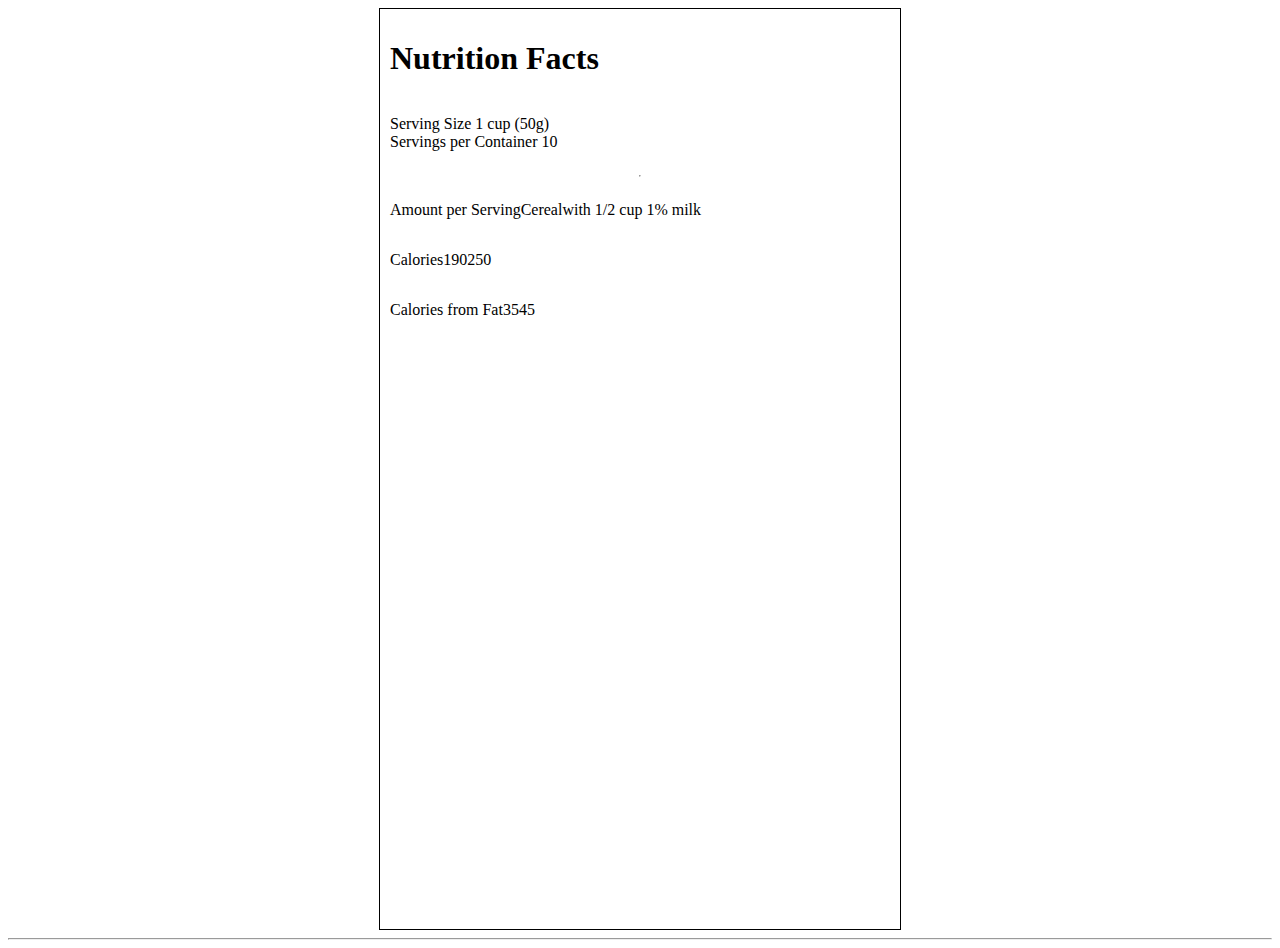
==== Peter/html/index.html @ 532674af "improve layout" ====
<!DOCTYPE html>
<html lang="en">
<head>
    <meta charset="UTF-8">
    <meta http-equiv="X-UA-Compatible" content="IE=edge">
    <meta name="viewport" content="width=device-width, initial-scale=1.0">
    <link rel="stylesheet" href="../styles/styles.css">
    <title>Nutrition Facts</title>
</head>
<body>
    <div class="mcontainer">
        <div class="topblock">
            <h1>Nutrition Facts</h1>
            <p>Serving Size 1 cup (50g) <br>
            Servings per Container 10 </p>
        </div>
        <hr class="thick">
        <div class="secondblock">
            <div class="tline">
                <p>Amount per Serving</p>
                <p>Cereal</p>
                <p class="milk">with 1/2 cup 1% milk</p>
            </div>    
           

            <!-- <hr class="long"> -->

            <div class="cline">
                <p>Calories</p>
                <p>190</p>
                <p>250</p>
            </div>

            <!-- <hr class="short"> -->
                
            <div class="btline">
                <p>Calories from Fat</p>
                <p>35</p>
                <p>45</p>
            </div>
        </div>
    </div> <!-- mcontainer end-->
    <hr class="mid">





    
    
    
    
    
    
    
    
    
    
    
    
    
    
    
    
    
    </div>

</body>
</html>
---- Peter/styles/styles.css ----
.mcontainer {
    display: flex;
    flex-direction: column;
    align-items: center;
    border: 1px solid black;
    width: 500px;
    height: 900px;
    /* background-color: aqua; */
    padding: 10px;
    margin: 0 auto;
}
.topblock{
    display:flex;
    align-self: flex-start;
    flex-flow: column;
    justify-content: flex-start;
    
      
}
.secondblock {
    display: flex;
    align-self: flex-start;
    margin: 0;
    flex-flow: column nowrap;

}
.tline, .cline , .btline {
    display: flex;
    flex-flow: row nowrap;
    /* margin: 0 auto; */
    
}



.milk{
    display: flex;
    flex-flow: column wrap;
}
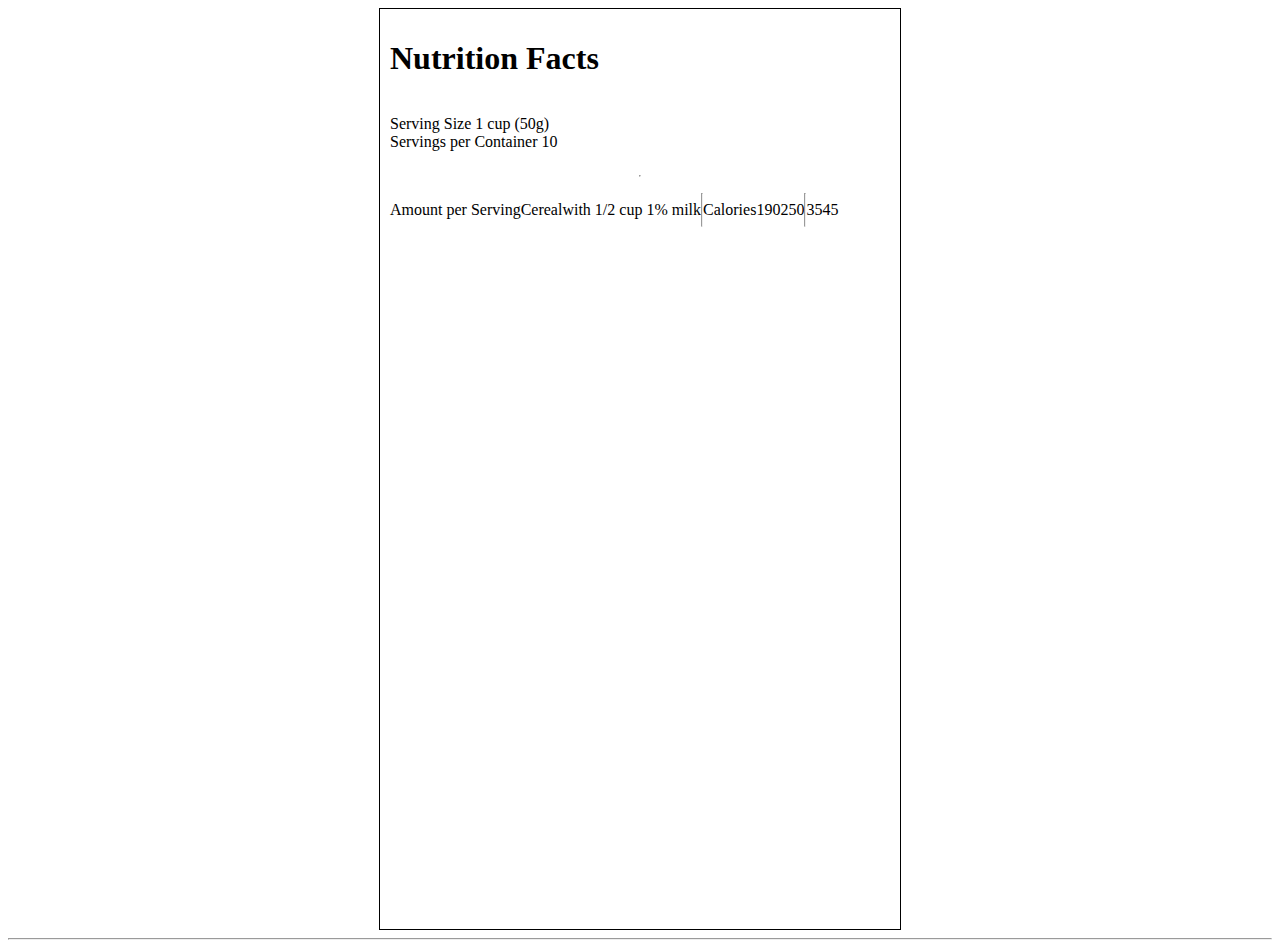
==== commit 768730f2: "BIG CHANGE" ====
--- a/Peter/html/index.html
+++ b/Peter/html/index.html
@@ -17,26 +17,20 @@
         <hr class="thick">
         <div class="secondblock">
             <div class="tline">
-                <p>Amount per Serving</p>
-                <p>Cereal</p>
-                <p class="milk">with 1/2 cup 1% milk</p>
-            </div>    
-           
+                <p class="label">Amount per Serving</p>
+                <p class="calories">Cereal</p>
+                <p class="calories">with 1/2 cup 1% milk</p>
+                <hr class="long">
+            
+                <p class="label">Calories</p>
+                <p class="calories">190</p>
+                <p class="calories">250</p>
 
-            <!-- <hr class="long"> -->
-
-            <div class="cline">
-                <p>Calories</p>
-                <p>190</p>
-                <p>250</p>
-            </div>
-
-            <!-- <hr class="short"> -->
+                <hr class="short">
                 
-            <div class="btline">
-                <p>Calories from Fat</p>
-                <p>35</p>
-                <p>45</p>
+                <p class="label"Calories from Fat></p>
+                <p class="calories">35</p>
+                <p class="calories">45</p>
             </div>
         </div>
     </div> <!-- mcontainer end-->
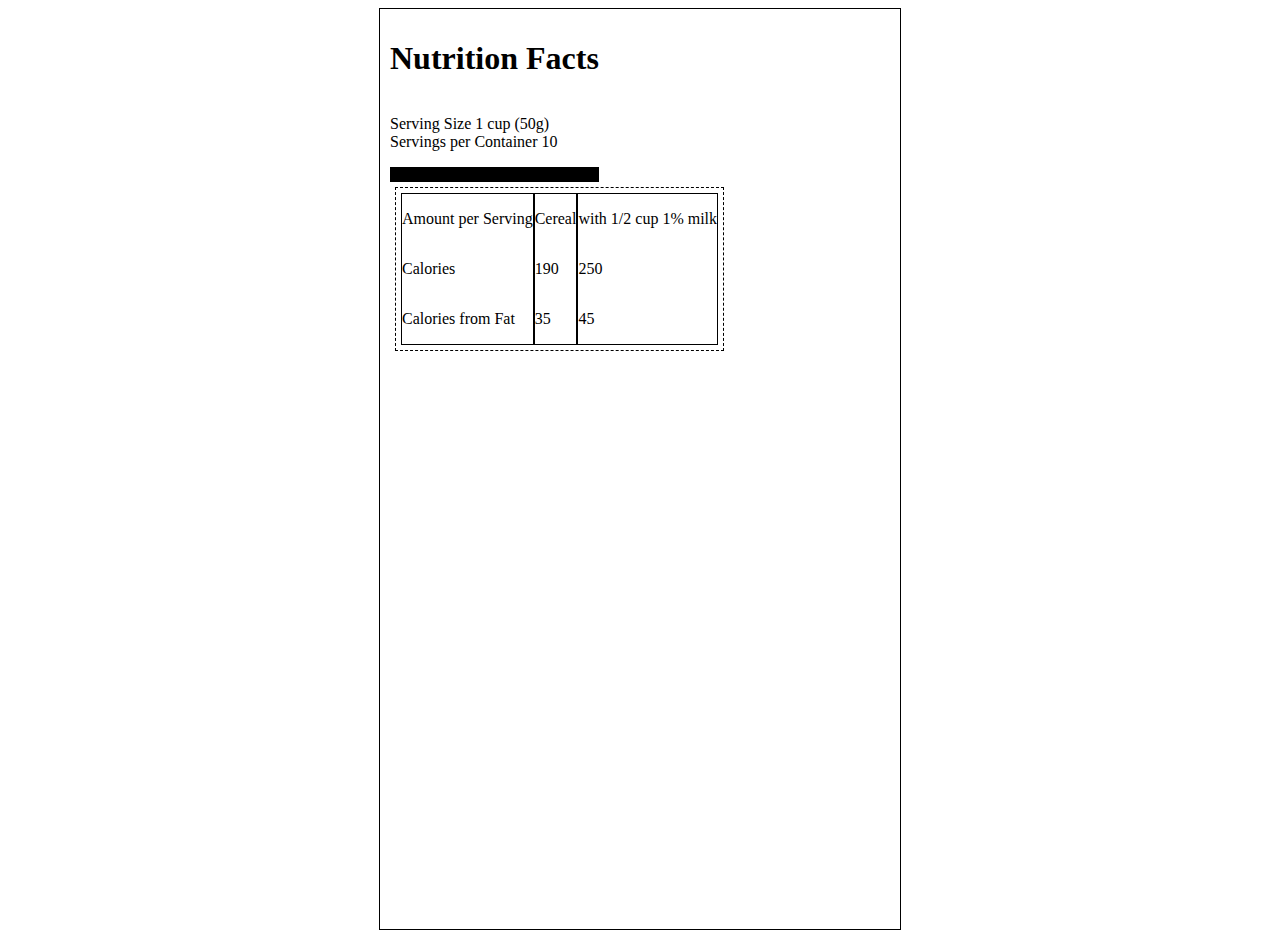
==== commit d875db11: "try new flex" ====
--- a/Peter/html/index.html
+++ b/Peter/html/index.html
@@ -14,32 +14,33 @@
             <p>Serving Size 1 cup (50g) <br>
             Servings per Container 10 </p>
         </div>
-        <hr class="thick">
+        
         <div class="secondblock">
-            <div class="tline">
-                <p class="label">Amount per Serving</p>
-                <p class="calories">Cereal</p>
-                <p class="calories">with 1/2 cup 1% milk</p>
-                <hr class="long">
+
+            <div class="fstline">
+                <p class="1st">Amount per Serving</p>
+                <p class="1st">Calories</p>
+                <p class="1st">Calories from Fat</p>
+            </div>
+
+            <div class="sndline">
+                <p class="2nd">Cereal</p>
+                <p class="2nd">190</p>
+                <p class="2nd">35</p>
+            </div>
+               
+            <div class="trdline">
+                <p class="3rd">with 1/2 cup 1% milk</p>
+                <p class="3rd">250</p>
+                <p class="3rd">45</p>
+            </div>
+
+                
+                
             
-                <p class="label">Calories</p>
-                <p class="calories">190</p>
-                <p class="calories">250</p>
-
-                <hr class="short">
-                
-                <p class="label"Calories from Fat></p>
-                <p class="calories">35</p>
-                <p class="calories">45</p>
-            </div>
         </div>
     </div> <!-- mcontainer end-->
-    <hr class="mid">
-
-
-
-
-
+     
     
     
     
@@ -50,14 +51,6 @@
     
     
     
-    
-    
-    
-    
-    
-    
-    
-    </div>
 
 </body>
 </html>--- a/Peter/styles/styles.css
+++ b/Peter/styles/styles.css
@@ -9,31 +9,62 @@
     padding: 10px;
     margin: 0 auto;
 }
+
+
 .topblock{
     display:flex;
     align-self: flex-start;
     flex-flow: column;
     justify-content: flex-start;
+    border-bottom: 15px solid black;
+    /* justify-content: ; */
     
       
 }
+
 .secondblock {
     display: flex;
     align-self: flex-start;
-    margin: 0;
-    flex-flow: column nowrap;
+    margin: 5px;
+    padding: 5px;
+    /* flex-flow: row wrap; */
+    flex-direction: row;
+    border: 1px dashed black;
+    
+    
 
 }
-.tline, .cline , .btline {
+.fstline {
     display: flex;
-    flex-flow: row nowrap;
+    flex-flow: column;
     /* margin: 0 auto; */
+    order: 0;
+    border: 1px solid black;
+    
+}
+.sndline {
+    flex-direction: column;
+    display: flex;
+    /* flex-flow: column; */
+    /* margin: 0 auto; */
+    order: 1;
+    border: 1px solid black;
+    
+    
+}
+.trdline {
+    display: flex;
+    flex-direction: column;
+    /* flex-flow: column; */
+    /* margin: 0 auto; */
+    order: 2;
+    border: 1px solid black;
+
     
 }
 
 
-
-.milk{
+/* .milk{
     display: flex;
     flex-flow: column wrap;
-}+} */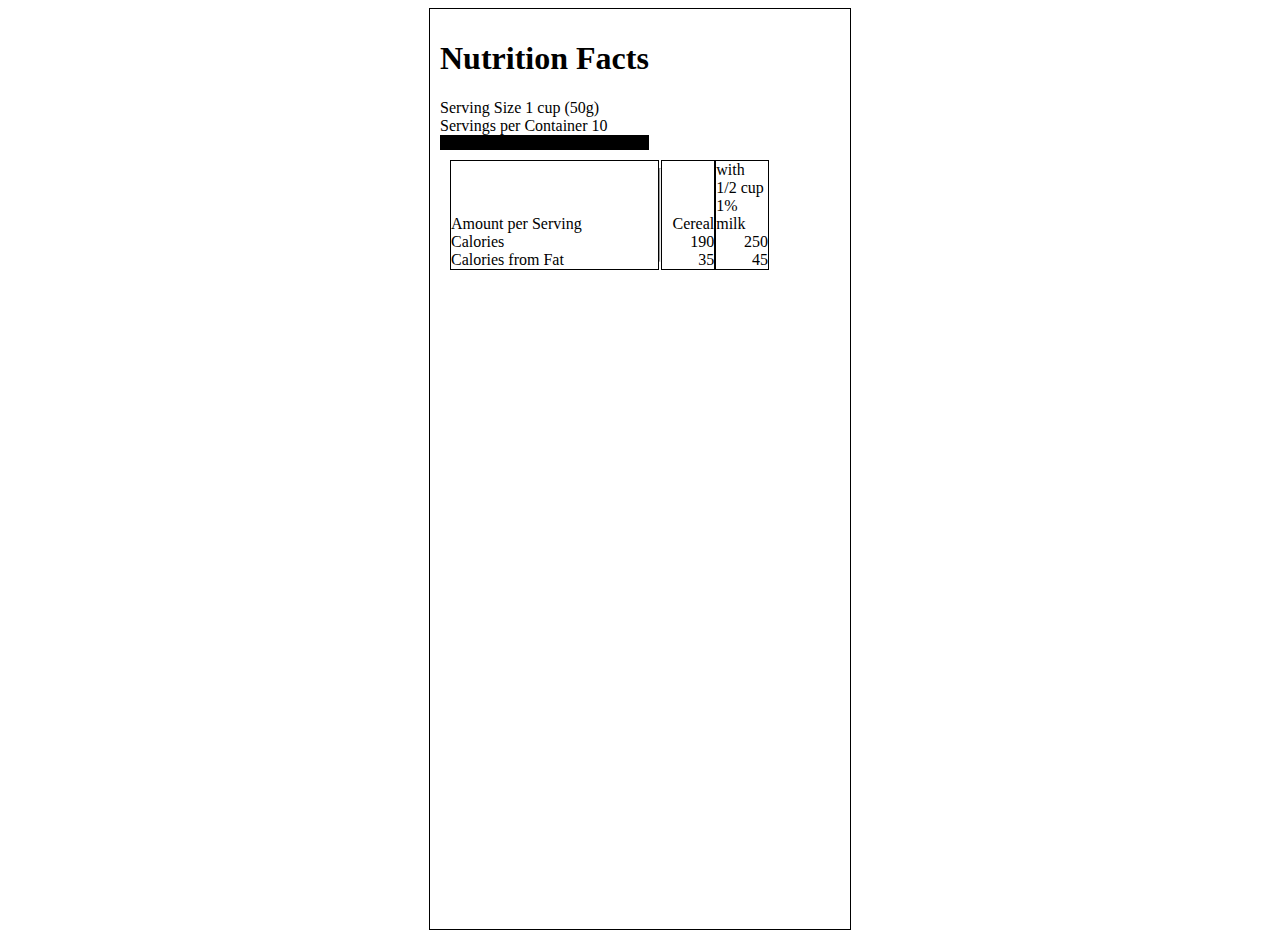
==== commit 74ee21b1: "change flexboxes" ====
--- a/Peter/html/index.html
+++ b/Peter/html/index.html
@@ -20,9 +20,9 @@
             <div class="fstline">
                 <p class="1st">Amount per Serving</p>
                 <p class="1st">Calories</p>
-                <p class="1st">Calories from Fat</p>
+                <p class="f3d">Calories from Fat</p>
             </div>
-
+<hr class="obhr">
             <div class="sndline">
                 <p class="2nd">Cereal</p>
                 <p class="2nd">190</p>
@@ -35,7 +35,7 @@
                 <p class="3rd">45</p>
             </div>
 
-                
+            
                 
             
         </div>
--- a/Peter/styles/styles.css
+++ b/Peter/styles/styles.css
@@ -3,7 +3,7 @@
     flex-direction: column;
     align-items: center;
     border: 1px solid black;
-    width: 500px;
+    width: 400px;
     height: 900px;
     /* background-color: aqua; */
     padding: 10px;
@@ -29,17 +29,27 @@
     padding: 5px;
     /* flex-flow: row wrap; */
     flex-direction: row;
-    border: 1px dashed black;
-    
-    
-
+    /* border: 1px dashed black; */
+}
+p {
+    margin: 0;
 }
 .fstline {
     display: flex;
-    flex-flow: column;
+    flex-direction: column;
     /* margin: 0 auto; */
-    order: 0;
+    flex: 8;
     border: 1px solid black;
+    justify-content: flex-end;
+}
+
+.obhr{
+    display: flex;
+    flex-basis: auto;
+}
+
+.fstline.f3d{
+    display: flex;
     
 }
 .sndline {
@@ -47,8 +57,11 @@
     display: flex;
     /* flex-flow: column; */
     /* margin: 0 auto; */
-    order: 1;
+    flex: 2;
+    justify-content: flex-end;
     border: 1px solid black;
+    align-items: flex-end;
+
     
     
 }
@@ -57,8 +70,9 @@
     flex-direction: column;
     /* flex-flow: column; */
     /* margin: 0 auto; */
-    order: 2;
     border: 1px solid black;
+    flex: 2;
+    align-items: flex-end;
 
     
 }
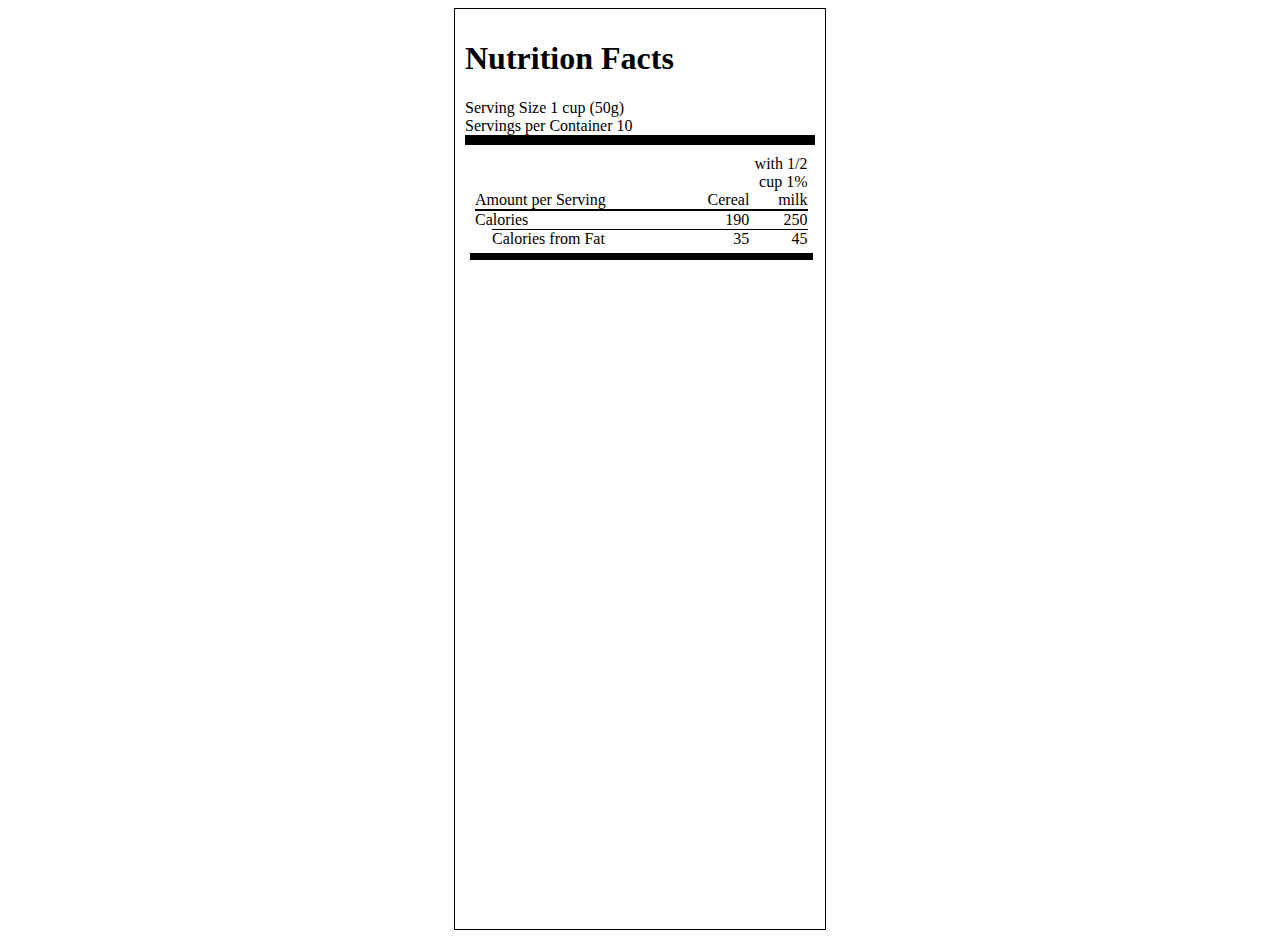
==== commit 06a59b72: "fix padding to margin" ====
--- a/Peter/html/index.html
+++ b/Peter/html/index.html
@@ -18,21 +18,21 @@
         <div class="secondblock">
 
             <div class="fstline">
-                <p class="1st">Amount per Serving</p>
-                <p class="1st">Calories</p>
+                <p class="f1t">Amount per Serving</p>
+                <p class="f2d">Calories</p>
                 <p class="f3d">Calories from Fat</p>
             </div>
-<hr class="obhr">
+
             <div class="sndline">
-                <p class="2nd">Cereal</p>
-                <p class="2nd">190</p>
-                <p class="2nd">35</p>
+                <p class="t1t">Cereal</p>
+                <p class="t2d">190</p>
+                <p class="t3d">35</p>
             </div>
                
             <div class="trdline">
-                <p class="3rd">with 1/2 cup 1% milk</p>
-                <p class="3rd">250</p>
-                <p class="3rd">45</p>
+                <p class="th1t">with 1/2 cup 1% milk</p>
+                <p class="th2d">250</p>
+                <p class="th3d">45</p>
             </div>
 
             
--- a/Peter/styles/styles.css
+++ b/Peter/styles/styles.css
@@ -3,7 +3,7 @@
     flex-direction: column;
     align-items: center;
     border: 1px solid black;
-    width: 400px;
+    width: 350px;
     height: 900px;
     /* background-color: aqua; */
     padding: 10px;
@@ -13,23 +13,25 @@
 
 .topblock{
     display:flex;
+    width: 100%;
     align-self: flex-start;
     flex-flow: column;
     justify-content: flex-start;
-    border-bottom: 15px solid black;
-    /* justify-content: ; */
-    
+    border-bottom: 10px solid black;
+    /* border-width: 9%; */
       
 }
 
 .secondblock {
     display: flex;
+    width: 95%;
     align-self: flex-start;
     margin: 5px;
     padding: 5px;
-    /* flex-flow: row wrap; */
     flex-direction: row;
-    /* border: 1px dashed black; */
+    border-bottom: 7px solid black;
+    border-width: 100%;
+
 }
 p {
     margin: 0;
@@ -37,48 +39,49 @@
 .fstline {
     display: flex;
     flex-direction: column;
-    /* margin: 0 auto; */
     flex: 8;
-    border: 1px solid black;
     justify-content: flex-end;
 }
 
-.obhr{
+.f1t, .t1t,.th1t{
     display: flex;
-    flex-basis: auto;
+    border-bottom: 2px solid black;
+
 }
 
-.fstline.f3d{
-    display: flex;
-    
+.f3d {
+    margin-left: 17px;
+    border-top: 1px solid black;
+    /* box-sizing:content-box; */
+    /* width: 100%; */
+
 }
+
+.t3d,.th3d{
+    border-top: 1px solid black;
+    width: 100%;
+}
+
 .sndline {
     flex-direction: column;
     display: flex;
     /* flex-flow: column; */
     /* margin: 0 auto; */
-    flex: 2;
+    flex: 1;
     justify-content: flex-end;
-    border: 1px solid black;
-    align-items: flex-end;
+    align-items: flex-end;   
+    text-align: right; 
+}
 
-    
-    
-}
 .trdline {
     display: flex;
     flex-direction: column;
     /* flex-flow: column; */
     /* margin: 0 auto; */
-    border: 1px solid black;
     flex: 2;
     align-items: flex-end;
+    text-align: right;
 
     
 }
 
-
-/* .milk{
-    display: flex;
-    flex-flow: column wrap;
-} */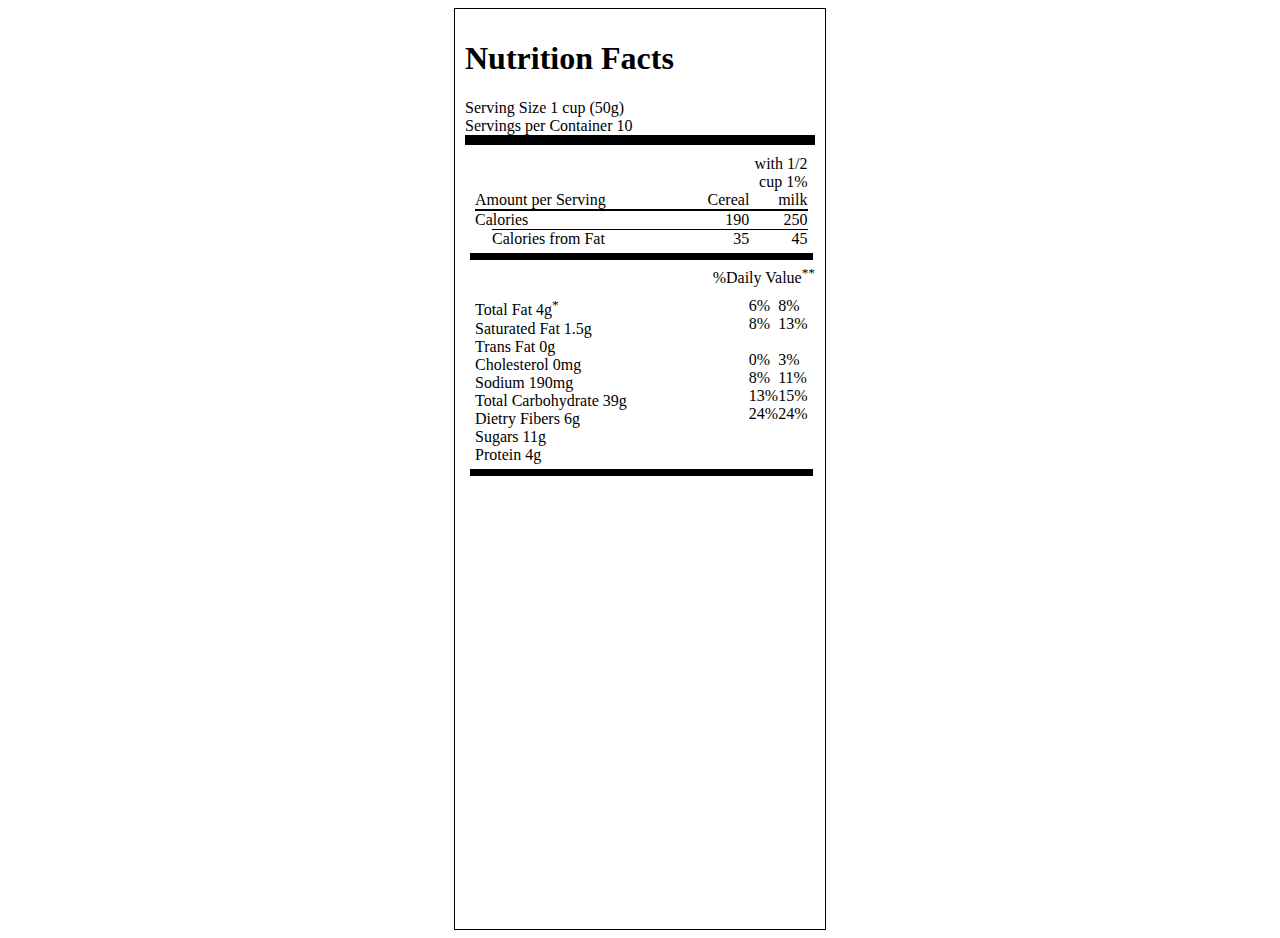
==== commit 328b9942: "add second nutritent part" ====
--- a/Peter/html/index.html
+++ b/Peter/html/index.html
@@ -39,6 +39,51 @@
                 
             
         </div>
+    <div class="dval">
+        <p>&percnt;Daily Value<sup>**</sup></p>
+    </div>
+    <div class="thirdblock">
+
+        <div class="tbl1">
+            <p class="tbl1a">Total Fat 4g<sup>*</sup></p>
+            <p class="tbl1b">Saturated Fat 1.5g</p>
+            <p class="tbl1c">Trans Fat 0g</p>
+            <p class="tbl1d">Cholesterol 0mg</p>
+            <p class="tbl1e">Sodium 190mg</p>
+            <p class="tbl1f">Total Carbohydrate 39g</p>
+            <p class="tbl1g">Dietry Fibers 6g</p>
+            <p class="tbl1h">Sugars 11g</p>
+            <p class="tbl1i">Protein 4g</p>
+        </div>
+        <div class="tbl2">
+            <p class="tbl2a">6&percnt;</p>
+            <p class="tbl2b">8&percnt;</p>
+            <p class="tbl2c">&nbsp;</p>
+            <p class="tbl2d">0&percnt;</p>
+            <p class="tbl2e">8&percnt;</p>
+            <p class="tbl2f">13&percnt;</p>
+            <p class="tbl2g">24&percnt;</p>
+            <p class="tbl2h">&nbsp;</p>
+            <p class="tbl2i">&nbsp;</p>
+        </div>
+           
+        <div class="tbl3">
+            <p class="tbl3a">8&percnt;</p>
+            <p class="tbl3b">13&percnt;</p>
+            <p class="tbl3c">&nbsp;</p>
+            <p class="tbl3d">3&percnt;</p>
+            <p class="tbl3e">11&percnt;</p>
+            <p class="tbl3f">15&percnt;</p>
+            <p class="tbl3g">24&percnt;</p>
+            <p class="tbl3h">&nbsp;</p>
+            <p class="tbl3i">&nbsp;</p>
+        </div>
+
+        
+            
+        
+    </div>
+
     </div> <!-- mcontainer end-->
      
     
--- a/Peter/styles/styles.css
+++ b/Peter/styles/styles.css
@@ -85,3 +85,26 @@
     
 }
 
+.dval{
+    display: flex;
+    align-self:  flex-end;
+}
+
+.thirdblock {
+    display: flex;
+    width: 95%;
+    align-self: flex-start;
+    margin: 5px;
+    padding: 5px;
+    flex-direction: row;
+    border-bottom: 7px solid black;
+    border-width: 100%;
+
+}
+
+.tbl1 {
+    display: flex;
+    flex-direction: column;
+    flex: 8;
+    justify-content: flex-end;
+}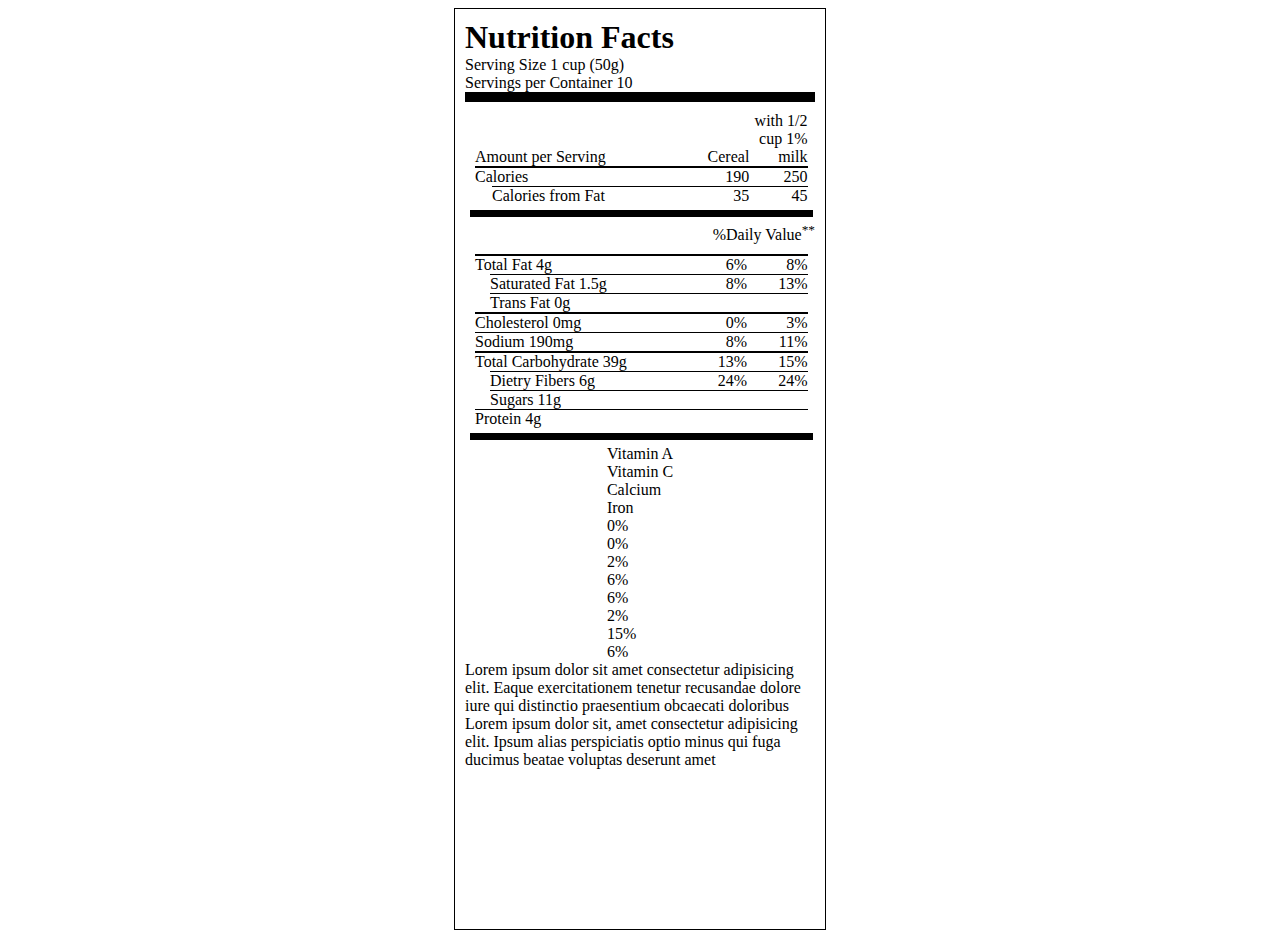
==== commit 62231748: "third table and emter textblock" ====
--- a/Peter/html/index.html
+++ b/Peter/html/index.html
@@ -45,7 +45,7 @@
     <div class="thirdblock">
 
         <div class="tbl1">
-            <p class="tbl1a">Total Fat 4g<sup>*</sup></p>
+            <p class="tbl1a">Total Fat 4g</p>
             <p class="tbl1b">Saturated Fat 1.5g</p>
             <p class="tbl1c">Trans Fat 0g</p>
             <p class="tbl1d">Cholesterol 0mg</p>
@@ -78,10 +78,35 @@
             <p class="tbl3h">&nbsp;</p>
             <p class="tbl3i">&nbsp;</p>
         </div>
+    </div>
+    <div class="fourthblock">
+        <div class="thbl1">
+            <p class="thbl1a">Vitamin A </p>
+            <p class="thbl1b">Vitamin C</p>
+            <p class="thbl1c">Calcium</p>
+            <p class="thbl1d">Iron</p>
+        </div>
+        <div class="thbl2">
+            <p class="thbl2a">0&percnt;</p>
+            <p class="thbl2b">0&percnt;</p>
+            <p class="thbl2c">2&percnt;</p>
+            <p class="thbl2d">6&percnt;</p>
+        </div>
+        <div class="thbl3">
+            <p class="thbl3a">6&percnt;</p>
+            <p class="thbl3b">2&percnt;</p>
+            <p class="thbl3c">15&percnt;</p>
+            <p class="thbl3d">6&percnt;</p>
+        </div>
+    </div>
+    <div class="fifthblock">
+             
+        <p>Lorem ipsum dolor sit amet consectetur adipisicing elit. Eaque exercitationem tenetur recusandae dolore iure qui distinctio praesentium obcaecati doloribus
+        Lorem ipsum dolor sit, amet consectetur adipisicing elit. Ipsum alias perspiciatis optio minus qui fuga ducimus beatae voluptas deserunt amet </p>
 
-        
-            
-        
+    </div>
+
+
     </div>
 
     </div> <!-- mcontainer end-->
--- a/Peter/styles/styles.css
+++ b/Peter/styles/styles.css
@@ -33,10 +33,10 @@
     border-width: 100%;
 
 }
-p {
+p, h1 {
     margin: 0;
 }
-.fstline {
+.fstline, .tbl1 {
     display: flex;
     flex-direction: column;
     flex: 8;
@@ -62,7 +62,7 @@
     width: 100%;
 }
 
-.sndline {
+.sndline, .tbl2 {
     flex-direction: column;
     display: flex;
     /* flex-flow: column; */
@@ -73,7 +73,7 @@
     text-align: right; 
 }
 
-.trdline {
+.trdline, .tbl3 {
     display: flex;
     flex-direction: column;
     /* flex-flow: column; */
@@ -107,4 +107,20 @@
     flex-direction: column;
     flex: 8;
     justify-content: flex-end;
+}
+
+.tbl1a, .tbl2a, .tbl3a,.tbl1d, .tbl2d, .tbl3d,.tbl1f,.tbl2f,.tbl3f {
+    border-top: 2px solid black;
+    width: 100%;
+}
+
+.tbl1b, .tbl1c, .tbl1g, .tbl1h{
+    border-top: 1px solid black;
+    width: 100%;
+    margin-left: 15px;
+}
+
+.tbl2b, .tbl2c,.tbl3b, .tbl3c,.tbl1e,.tbl2e,.tbl3e, .tbl2g, .tbl2h, .tbl3g, .tbl3h,  .tbl1i, .tbl2i, .tbl3i{
+    border-top: 1px solid black;
+    width: 100%;
 }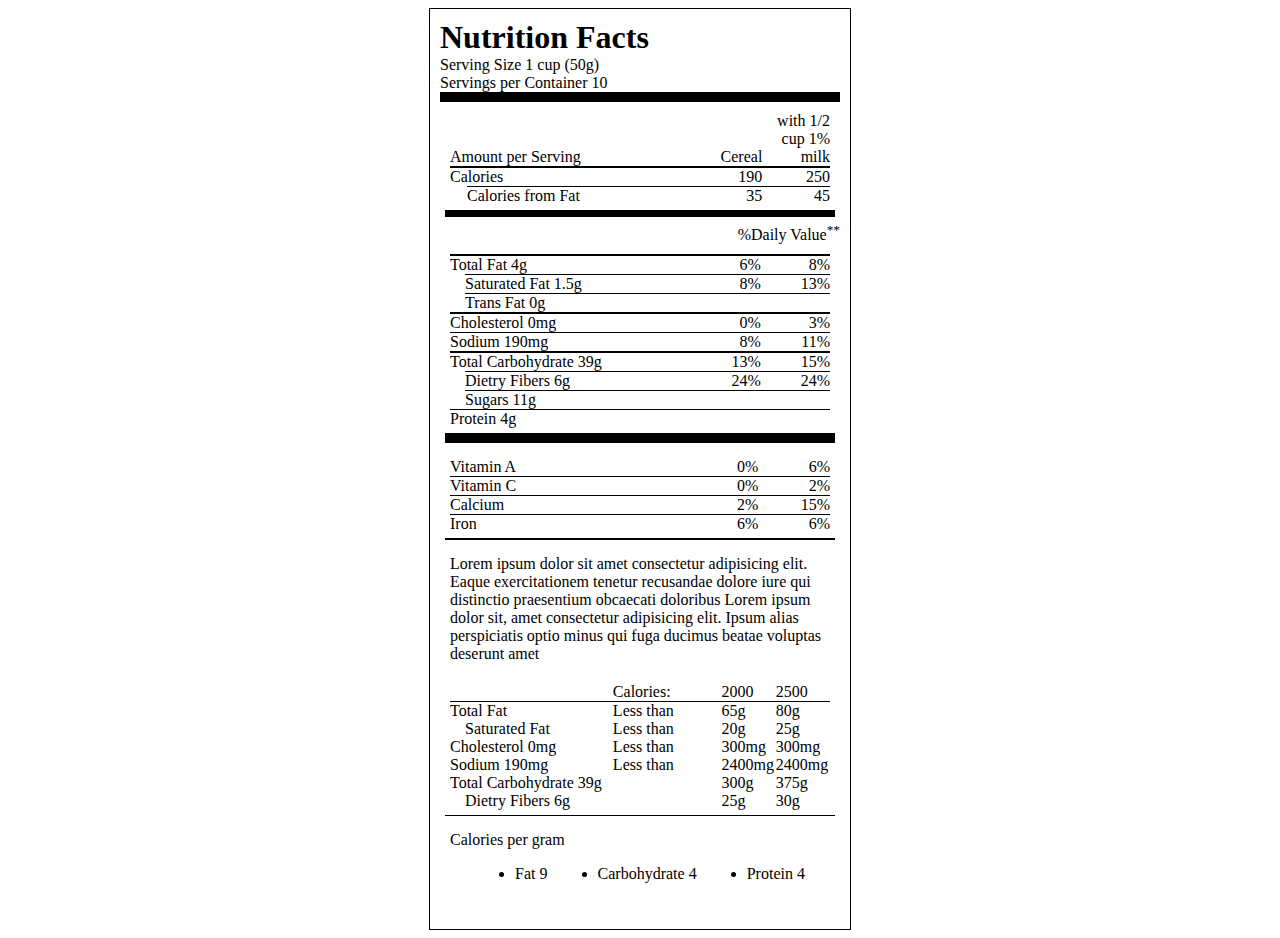
==== commit 41db5704: "finsh intermediate" ====
--- a/Peter/html/index.html
+++ b/Peter/html/index.html
@@ -103,11 +103,56 @@
              
         <p>Lorem ipsum dolor sit amet consectetur adipisicing elit. Eaque exercitationem tenetur recusandae dolore iure qui distinctio praesentium obcaecati doloribus
         Lorem ipsum dolor sit, amet consectetur adipisicing elit. Ipsum alias perspiciatis optio minus qui fuga ducimus beatae voluptas deserunt amet </p>
-
+    </div>
+    <div class="sixthblock">
+        <div class="yab1">
+            <p class="yab1a">&nbsp;</p>
+            <p class="yab1b">Total Fat</p>
+            <p class="yab1c">Saturated Fat</p>
+            <p class="yab1d">Cholesterol 0mg</p>
+            <p class="yab1e">Sodium 190mg</p>
+            <p class="yab1f">Total Carbohydrate 39g</p>
+            <p class="yab1g">Dietry Fibers 6g</p>
+        </div>
+        <div class="yab2">
+            <p class="yab2a">Calories:</p>
+            <p class="yab2b">Less than</p>
+            <p class="yab2c">Less than</p>
+            <p class="yab2d">Less than</p>
+            <p class="yab2e">Less than</p>
+            <p class="yab2f">&nbsp;</p>
+            <p class="yab2g">&nbsp;</p>
+        </div>
+        <div class="yab3">
+            <p class="yab3a">2000</p>
+            <p class="yab3b">65g</p>
+            <p class="yab3c">20g</p>
+            <p class="yab3d">300mg</p>
+            <p class="yab3e">2400mg</p>
+            <p class="yab3f">300g</p>
+            <p class="yab3g">25g</p>
+        </div>
+        <div class="yab4">
+            <p class="yab4a">2500</p>
+            <p class="yab4b">80g</p>
+            <p class="yab4c">25g</p>
+            <p class="yab4d">300mg</p>
+            <p class="yab4e">2400mg</p>
+            <p class="yab4f">375g</p>
+            <p class="yab4g">30g</p>
+        </div>
+    </div>
+    <div class="calpg">
+        <p>Calories per gram</p>
+        <ul class="FCP">
+            <li>Fat 9</li>
+            <li>Carbohydrate 4</li>
+            <li>Protein 4</li>
+        </ul>
     </div>
 
 
-    </div>
+    <!-- </div> ???-->
 
     </div> <!-- mcontainer end-->
      
--- a/Peter/styles/styles.css
+++ b/Peter/styles/styles.css
@@ -1,16 +1,16 @@
+/* Top Container */
 .mcontainer {
     display: flex;
     flex-direction: column;
     align-items: center;
     border: 1px solid black;
-    width: 350px;
+    width: 400px;
     height: 900px;
-    /* background-color: aqua; */
     padding: 10px;
     margin: 0 auto;
 }
 
-
+/* Header block */
 .topblock{
     display:flex;
     width: 100%;
@@ -18,10 +18,8 @@
     flex-flow: column;
     justify-content: flex-start;
     border-bottom: 10px solid black;
-    /* border-width: 9%; */
-      
-}
-
+}
+/* first table */
 .secondblock {
     display: flex;
     width: 95%;
@@ -31,58 +29,65 @@
     flex-direction: row;
     border-bottom: 7px solid black;
     border-width: 100%;
-
-}
+}
+
 p, h1 {
     margin: 0;
 }
-.fstline, .tbl1 {
+/* First Coulmn all 3 tables  */
+.fstline, .tbl1 ,.thbl1{
     display: flex;
     flex-direction: column;
     flex: 8;
     justify-content: flex-end;
 }
-
+/* underline first row first table */
 .f1t, .t1t,.th1t{
     display: flex;
     border-bottom: 2px solid black;
 
 }
-
+/* first Table third line first column */
 .f3d {
     margin-left: 17px;
     border-top: 1px solid black;
-    /* box-sizing:content-box; */
-    /* width: 100%; */
-
-}
-
+}
+/* first Table third line second and third column */
 .t3d,.th3d{
     border-top: 1px solid black;
     width: 100%;
 }
 
-.sndline, .tbl2 {
-    flex-direction: column;
-    display: flex;
-    /* flex-flow: column; */
-    /* margin: 0 auto; */
+.sndline {
+    flex-direction: column;
+    display: flex;
     flex: 1;
     justify-content: flex-end;
     align-items: flex-end;   
     text-align: right; 
 }
-
-.trdline, .tbl3 {
-    display: flex;
-    flex-direction: column;
-    /* flex-flow: column; */
-    /* margin: 0 auto; */
+/* ,.thbl2 */
+.tbl2 {
+    flex-direction: column;
+    display: flex;
+    flex: 1;
+    justify-content: flex-end;
+    align-items: flex-end;   
+    text-align: right; 
+}
+/* ,.thbl3 */
+.trdline,.thbl3{
+    flex-direction: column;
     flex: 2;
     align-items: flex-end;
     text-align: right;
-
-    
+}
+
+.tbl3 {
+    flex-direction: column;
+    flex: 2;
+    align-items: flex-end;
+    text-align: right;
 }
 
 .dval{
@@ -97,12 +102,11 @@
     margin: 5px;
     padding: 5px;
     flex-direction: row;
-    border-bottom: 7px solid black;
-    border-width: 100%;
-
-}
-
-.tbl1 {
+    border-bottom: 10px solid black;
+    border-width: 100%;
+}
+
+.tbl1, .thbl {
     display: flex;
     flex-direction: column;
     flex: 8;
@@ -120,7 +124,79 @@
     margin-left: 15px;
 }
 
-.tbl2b, .tbl2c,.tbl3b, .tbl3c,.tbl1e,.tbl2e,.tbl3e, .tbl2g, .tbl2h, .tbl3g, .tbl3h,  .tbl1i, .tbl2i, .tbl3i{
-    border-top: 1px solid black;
-    width: 100%;
+.tbl2b, .tbl2c,.tbl3b, .tbl3c,.tbl1e,.tbl2e,.tbl3e, .tbl2g, .tbl2h, .tbl3g, .tbl3h,  .tbl1i, .tbl2i, .tbl3i, .thbl1b, .thbl2b, .thbl3b, .thbl1c, .thbl2c, .thbl3c, .thbl1d, .thbl2d, .thbl3d{
+    border-top: 1px solid black;
+    width: 100%;
+}
+
+.fourthblock {
+    display: flex;
+    width: 95%;
+    align-self: flex-start;
+    margin: 5px;
+    padding: 5px;
+    flex-direction: row;
+    border-bottom: 2px solid black;
+    border-width: 100%;
+}
+.fifthblock {
+    display: flex;
+    width: 95%;
+    align-self: flex-start;
+    margin: 5px;
+    padding: 5px;
+    flex-direction: row;
+}
+.sixthblock {
+    display: flex;
+    width: 95%;
+    align-self: flex-start;
+    margin: 5px;
+    padding: 5px;
+    flex-direction: row;
+    border-bottom: 1px solid black;
+    border-width: 100%;
+}
+
+.yab1b, .yab2b, .yab3b, .yab4b {
+    border-top: 1px solid black;
+    width: 100%;
+}
+
+.yab1{
+    display: flex;
+    flex-direction: column;
+    justify-content: flex-end;
+    flex: 3;
+}
+
+.yab2{
+    flex-direction: column;
+    justify-content: flex-end;
+    flex: 2;
+}
+
+.yab3,.yab4{
+    flex-direction: column;
+    justify-content: flex-end;
+    flex: 1;
+}
+
+.yab1c, .yab1g {
+    margin-left: 15px;
+}
+
+.calpg {
+    /* display: flex; */
+    width: 95%;
+    align-self: flex-start;
+    margin: 5px;
+    padding: 5px;
+    flex-direction: row;
+}
+
+.FCP{
+   display: flex;
+   align-self: center;
+   justify-content: space-around;
 }